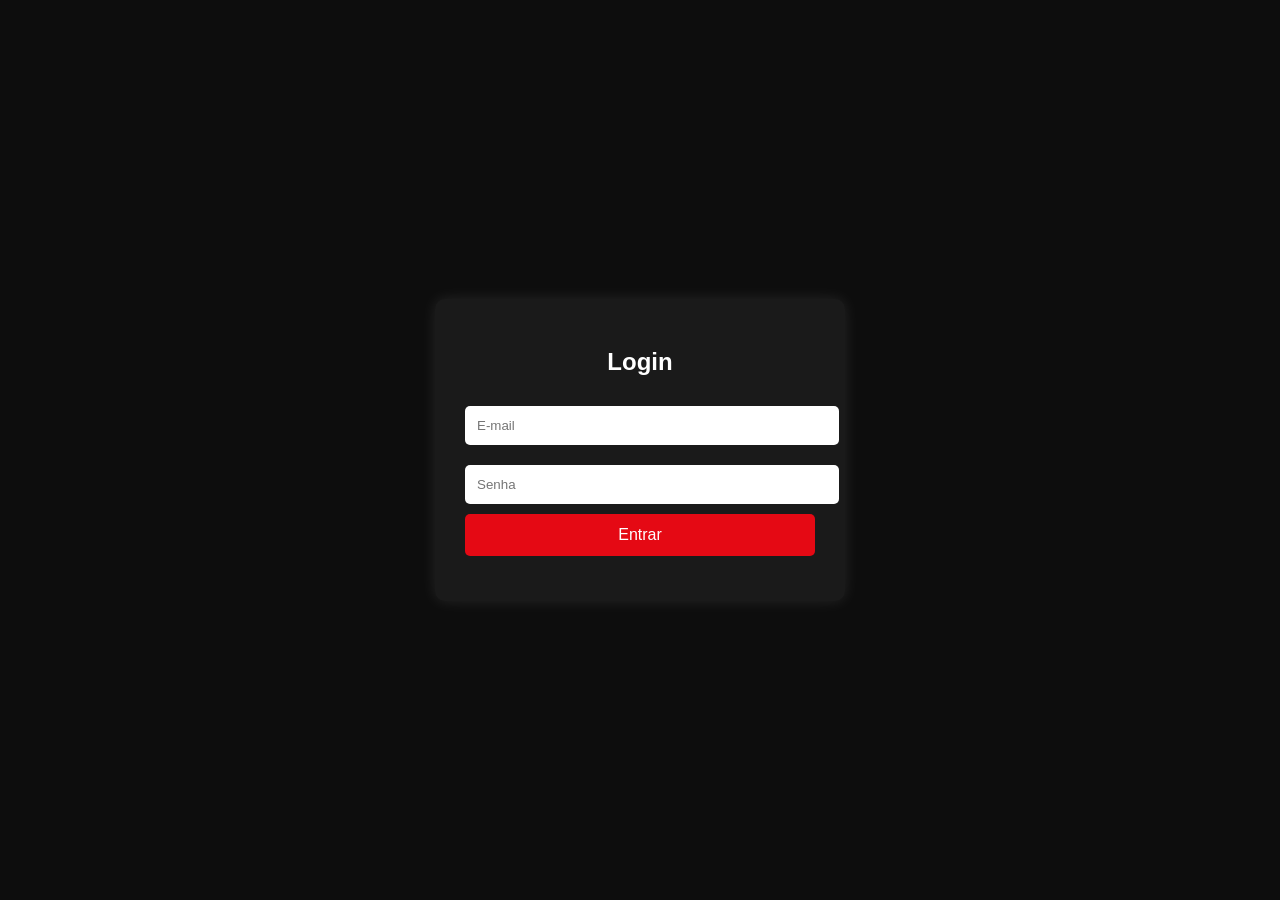
==== index.html @ 552edd0a "iniciando o front" ====
<!DOCTYPE html>
<html lang="pt-BR">
<head>
  <meta charset="UTF-8">
  <title>Login - UniFECAF FLIX</title>
  <style>
    body {
      background: #0d0d0d;
      color: #fff;
      font-family: Arial, sans-serif;
      display: flex;
      justify-content: center;
      align-items: center;
      height: 100vh;
      margin: 0;
    }

    .login-box {
      background: #1a1a1a;
      padding: 30px;
      border-radius: 10px;
      width: 350px;
      box-shadow: 0 0 15px rgba(255,255,255,0.1);
    }

    h2 {
      text-align: center;
      margin-bottom: 20px;
    }

    input {
      width: 100%;
      padding: 12px;
      margin: 10px 0;
      border: none;
      border-radius: 5px;
    }

    button {
      width: 100%;
      padding: 12px;
      background: #e50914;
      border: none;
      color: white;
      font-size: 16px;
      border-radius: 5px;
      cursor: pointer;
    }

    button:hover {
      background: #b20710;
    }

    .msg {
      margin-top: 15px;
      text-align: center;
      font-size: 14px;
    }
  </style>
</head>
<body>

  <div class="login-box">
    <h2>Login</h2>

    <input type="email" id="email" placeholder="E-mail">
    <input type="password" id="senha" placeholder="Senha">

    <button onclick="logar()">Entrar</button>

    <div class="msg" id="msg"></div>
  </div>

  <script>
    async function logar() {
      const email = document.getElementById("email").value;
      const senha = document.getElementById("senha").value;
      const msg = document.getElementById("msg");

      msg.innerHTML = "Validando...";

      try {
        const response = await fetch("http://localhost:8080/v1/fecaf-flix/login", {
          method: "POST",
          headers: { "Content-Type": "application/json" },
          body: JSON.stringify({ email, senha })
        });

        const data = await response.json();

        if (!response.ok) {
          msg.innerHTML = `<span style="color:red">${data.erro}</span>`;
          return;
        }

        // Salva o token no navegador
        localStorage.setItem("token", data.token);

        msg.innerHTML = `<span style="color:lightgreen">Login realizado!</span>`;

        // Redirecionar para outra página
        setTimeout(() => {
          window.location.href = "home.html";
        }, 1000);

      } catch (error) {
        msg.innerHTML = `<span style="color:red">Erro ao conectar com a API</span>`;
      }
    }
  </script>

</body>
</html>
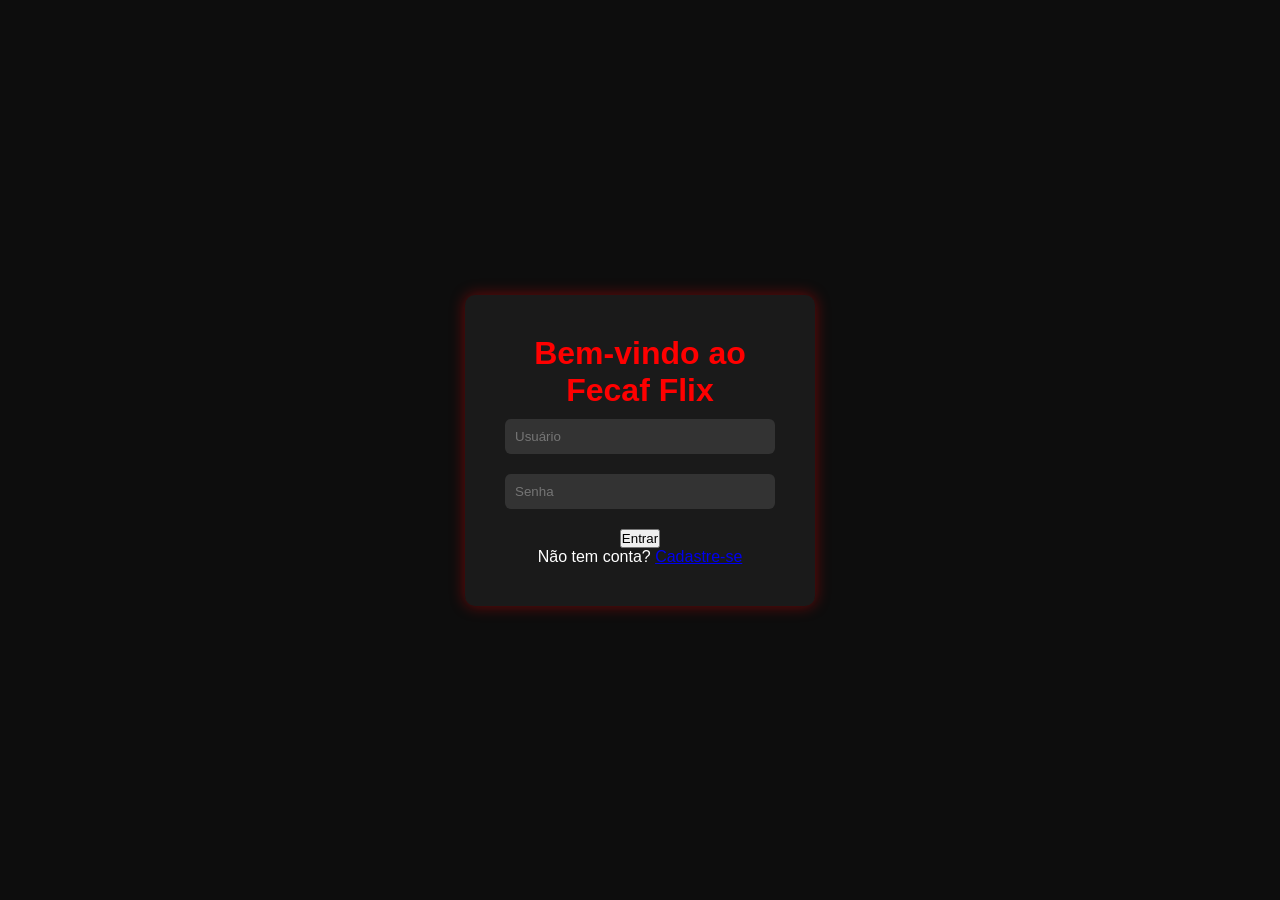
==== commit 81b9bf81: "criacao de novas paginas" ====
--- a/index.html
+++ b/index.html
@@ -2,112 +2,23 @@
 <html lang="pt-BR">
 <head>
   <meta charset="UTF-8">
-  <title>Login - UniFECAF FLIX</title>
-  <style>
-    body {
-      background: #0d0d0d;
-      color: #fff;
-      font-family: Arial, sans-serif;
-      display: flex;
-      justify-content: center;
-      align-items: center;
-      height: 100vh;
-      margin: 0;
-    }
-
-    .login-box {
-      background: #1a1a1a;
-      padding: 30px;
-      border-radius: 10px;
-      width: 350px;
-      box-shadow: 0 0 15px rgba(255,255,255,0.1);
-    }
-
-    h2 {
-      text-align: center;
-      margin-bottom: 20px;
-    }
-
-    input {
-      width: 100%;
-      padding: 12px;
-      margin: 10px 0;
-      border: none;
-      border-radius: 5px;
-    }
-
-    button {
-      width: 100%;
-      padding: 12px;
-      background: #e50914;
-      border: none;
-      color: white;
-      font-size: 16px;
-      border-radius: 5px;
-      cursor: pointer;
-    }
-
-    button:hover {
-      background: #b20710;
-    }
-
-    .msg {
-      margin-top: 15px;
-      text-align: center;
-      font-size: 14px;
-    }
-  </style>
+  <meta name="viewport" content="width=device-width, initial-scale=1.0">
+  <title>Fecaf Flix - Login</title>
+  <link rel="stylesheet" href="public/css/loginAdm.css">
 </head>
 <body>
+  <main class="login-container">
+    <h1>Bem-vindo ao Fecaf Flix</h1>
 
-  <div class="login-box">
-    <h2>Login</h2>
+    <form id="form-login">
+      <input class="input-group type="text" id="nome" placeholder="Usuário" required>
+      <input class="input-group type="password" id="senha" placeholder="Senha" required>
+      <button type="submit">Entrar</button>
+    </form>
 
-    <input type="email" id="email" placeholder="E-mail">
-    <input type="password" id="senha" placeholder="Senha">
+    <p>Não tem conta? <a href="#" id="btn-cadastrar">Cadastre-se</a></p>
+  </main>
 
-    <button onclick="logar()">Entrar</button>
-
-    <div class="msg" id="msg"></div>
-  </div>
-
-  <script>
-    async function logar() {
-      const email = document.getElementById("email").value;
-      const senha = document.getElementById("senha").value;
-      const msg = document.getElementById("msg");
-
-      msg.innerHTML = "Validando...";
-
-      try {
-        const response = await fetch("http://localhost:8080/v1/fecaf-flix/login", {
-          method: "POST",
-          headers: { "Content-Type": "application/json" },
-          body: JSON.stringify({ email, senha })
-        });
-
-        const data = await response.json();
-
-        if (!response.ok) {
-          msg.innerHTML = `<span style="color:red">${data.erro}</span>`;
-          return;
-        }
-
-        // Salva o token no navegador
-        localStorage.setItem("token", data.token);
-
-        msg.innerHTML = `<span style="color:lightgreen">Login realizado!</span>`;
-
-        // Redirecionar para outra página
-        setTimeout(() => {
-          window.location.href = "home.html";
-        }, 1000);
-
-      } catch (error) {
-        msg.innerHTML = `<span style="color:red">Erro ao conectar com a API</span>`;
-      }
-    }
-  </script>
-
+  <script src="public/js/login.js"></script>
 </body>
 </html>
--- a/public/css/loginAdm.css
+++ b/public/css/loginAdm.css
@@ -0,0 +1,76 @@
+* {
+    margin: 0;
+    padding: 0;
+    box-sizing: border-box;
+    font-family: Arial, Helvetica, sans-serif;
+}
+
+body {
+    background: #0d0d0d;
+    color: #fff;
+    display: flex;
+    justify-content: center;
+    align-items: center;
+    height: 100vh;
+}
+
+.login-container {
+    background: #1a1a1a;
+    padding: 40px;
+    width: 350px;
+    border-radius: 10px;
+    box-shadow: 0 0 15px rgba(255, 0, 0, 0.4);
+    text-align: center;
+}
+
+h1 {
+    color: #ff0000;
+    margin-bottom: 10px;
+}
+
+h2 {
+    margin-bottom: 25px;
+    font-weight: 300;
+}
+
+.input-group {
+    text-align: left;
+    margin-bottom: 20px;
+}
+
+label {
+    font-size: 14px;
+    margin-bottom: 5px;
+    display: block;
+}
+
+input {
+    width: 100%;
+    padding: 10px;
+    border-radius: 6px;
+    border: none;
+    outline: none;
+    background: #333;
+    color: #fff;
+}
+
+.btn {
+    width: 100%;
+    padding: 12px;
+    background: #ff0000;
+    border: none;
+    border-radius: 6px;
+    color: #fff;
+    font-size: 16px;
+    cursor: pointer;
+}
+
+.btn:hover {
+    background: #cc0000;
+}
+
+.erro {
+    margin-top: 15px;
+    color: #ff4d4d;
+    font-size: 14px;
+}
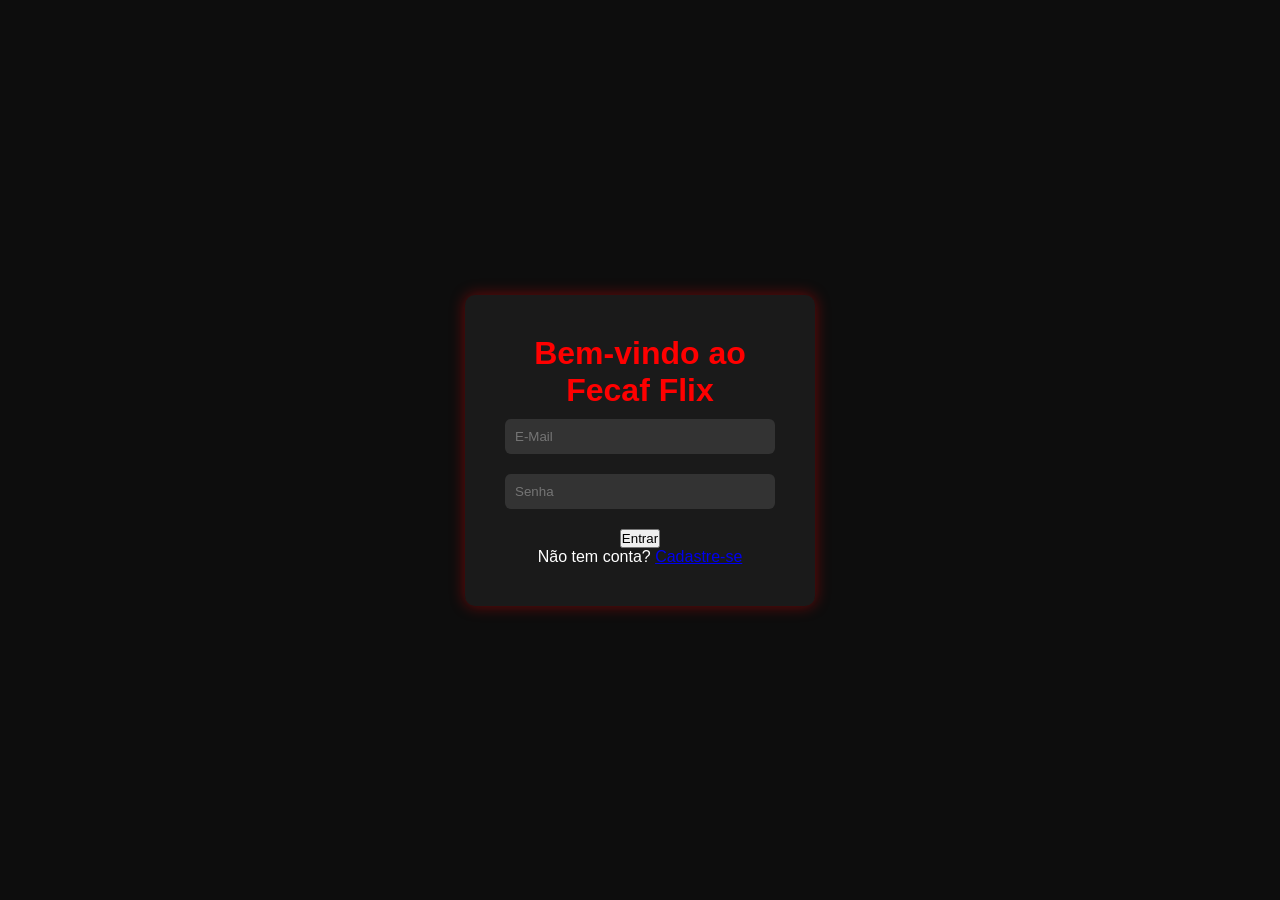
==== commit fd0e398e: "correcao login" ====
--- a/index.html
+++ b/index.html
@@ -5,13 +5,14 @@
   <meta name="viewport" content="width=device-width, initial-scale=1.0">
   <title>Fecaf Flix - Login</title>
   <link rel="stylesheet" href="public/css/loginAdm.css">
+  <script src="public/js/login.js" defer></script>
 </head>
 <body>
   <main class="login-container">
     <h1>Bem-vindo ao Fecaf Flix</h1>
 
     <form id="form-login">
-      <input class="input-group type="text" id="nome" placeholder="Usuário" required>
+      <input class="input-group type="text" id="email" placeholder="E-Mail" required>
       <input class="input-group type="password" id="senha" placeholder="Senha" required>
       <button type="submit">Entrar</button>
     </form>
@@ -19,6 +20,6 @@
     <p>Não tem conta? <a href="#" id="btn-cadastrar">Cadastre-se</a></p>
   </main>
 
-  <script src="public/js/login.js"></script>
+  
 </body>
 </html>
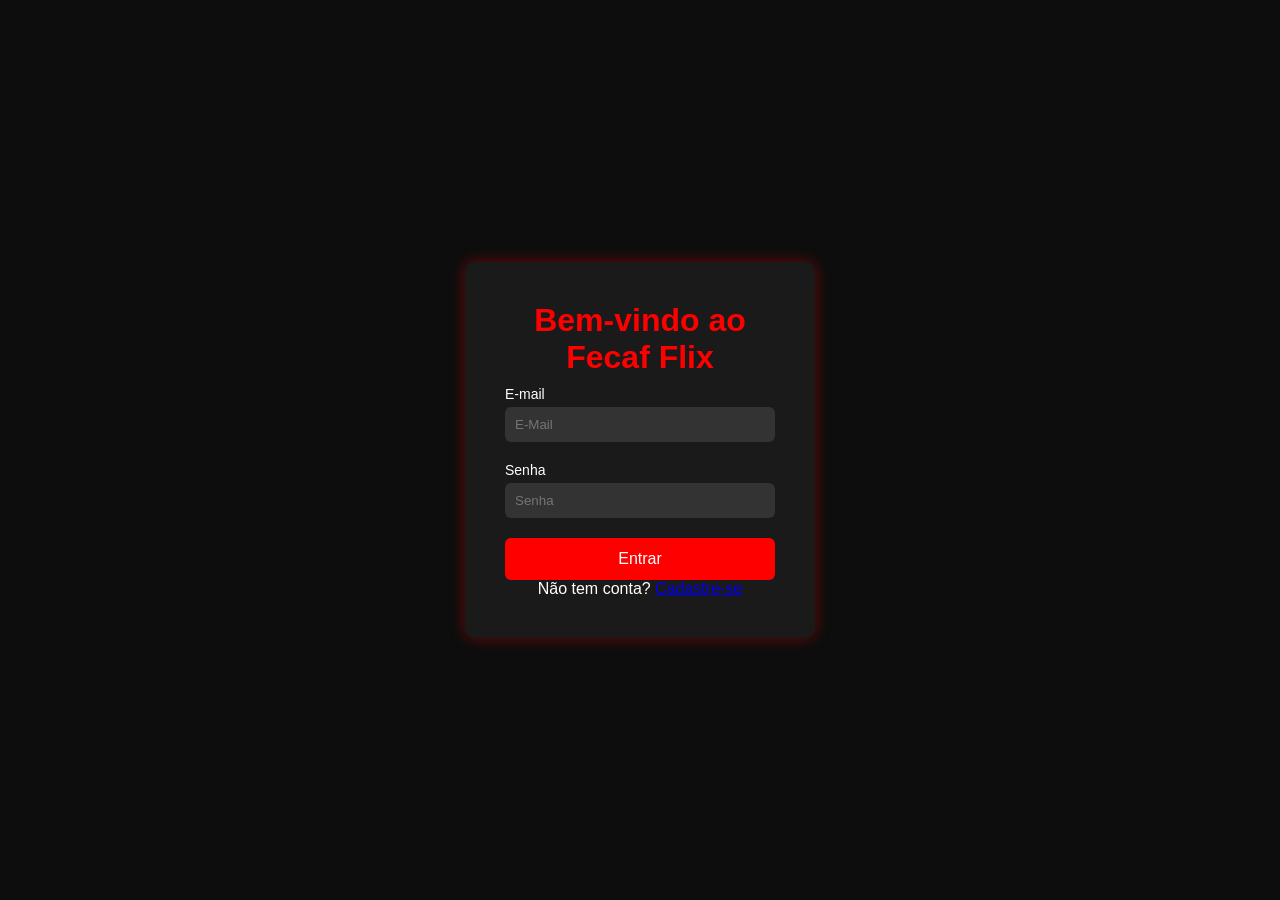
==== commit 85355fcc: "ajuste index" ====
--- a/index.html
+++ b/index.html
@@ -12,9 +12,27 @@
     <h1>Bem-vindo ao Fecaf Flix</h1>
 
     <form id="form-login">
-      <input class="input-group type="text" id="email" placeholder="E-Mail" required>
-      <input class="input-group type="password" id="senha" placeholder="Senha" required>
-      <button type="submit">Entrar</button>
+        <div class="input-group">
+            <label for="email">E-mail</label>
+            <input
+                type="email"
+                id="email"
+                placeholder="E-Mail"
+                required
+            >
+        </div>
+
+        <div class="input-group">
+            <label for="senha">Senha</label>
+            <input
+                type="password"
+                id="senha"
+                placeholder="Senha"
+                required
+            >
+        </div>
+
+        <button class="btn" type="submit">Entrar</button>
     </form>
 
     <p>Não tem conta? <a href="#" id="btn-cadastrar">Cadastre-se</a></p>
--- a/public/css/loginAdm.css
+++ b/public/css/loginAdm.css
@@ -74,3 +74,12 @@
     color: #ff4d4d;
     font-size: 14px;
 }
+
+.modal-cadastro {
+    position: fixed;
+    inset: 0;
+    background: rgba(0, 0, 0, 0.8);
+    display: flex;
+    justify-content: center;
+    align-items: center;
+}
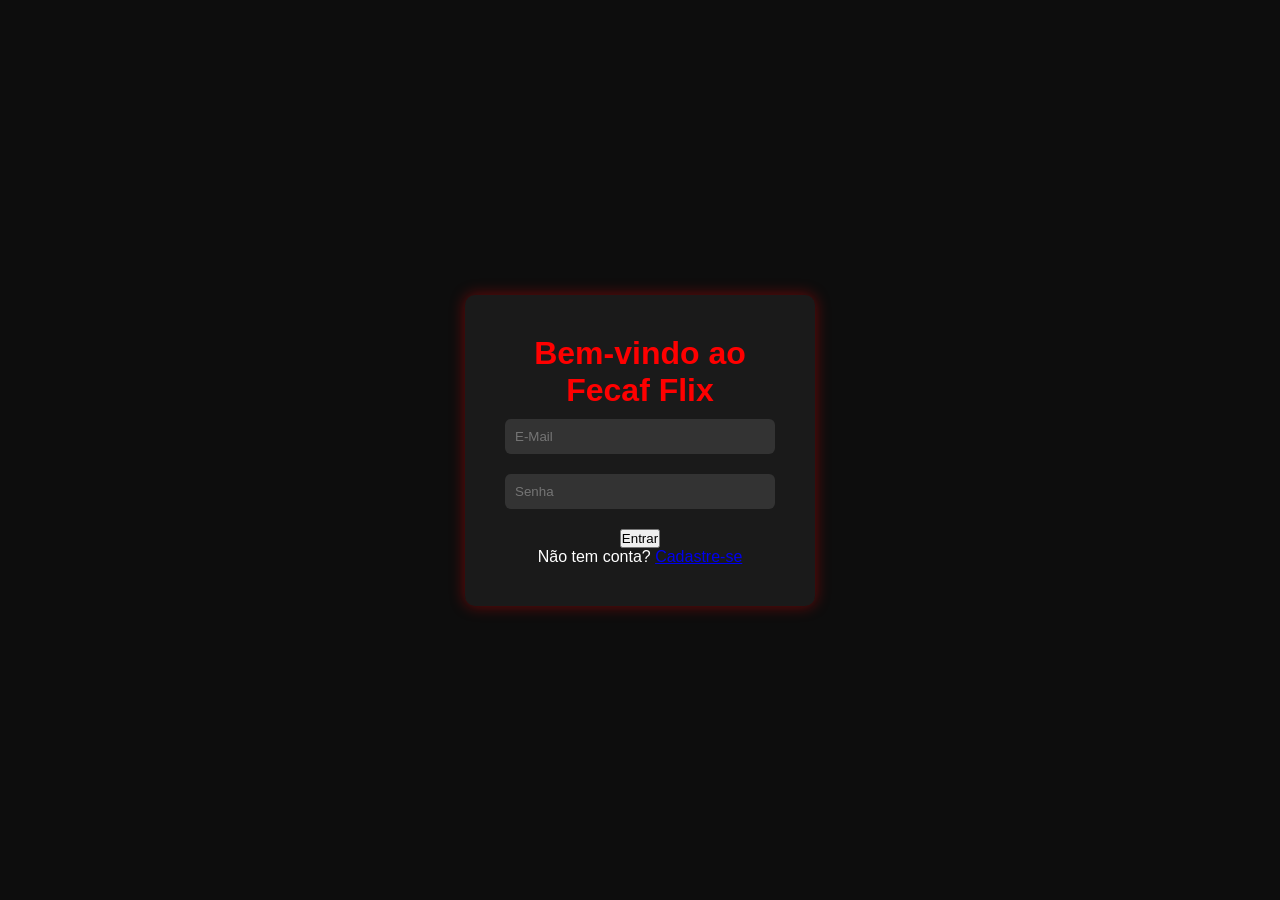
==== commit 65353e12: "index" ====
--- a/index.html
+++ b/index.html
@@ -11,29 +11,11 @@
   <main class="login-container">
     <h1>Bem-vindo ao Fecaf Flix</h1>
 
-    <form id="form-login">
-        <div class="input-group">
-            <label for="email">E-mail</label>
-            <input
-                type="email"
-                id="email"
-                placeholder="E-Mail"
-                required
-            >
-        </div>
-
-        <div class="input-group">
-            <label for="senha">Senha</label>
-            <input
-                type="password"
-                id="senha"
-                placeholder="Senha"
-                required
-            >
-        </div>
-
-        <button class="btn" type="submit">Entrar</button>
-    </form>
+      <form id="form-login">
+        <input class="input-group" type="text" id="email" placeholder="E-Mail" required>
+        <input class="input-group" type="password" id="senha" placeholder="Senha" required>
+        <button type="submit">Entrar</button>
+      </form>
 
     <p>Não tem conta? <a href="#" id="btn-cadastrar">Cadastre-se</a></p>
   </main>
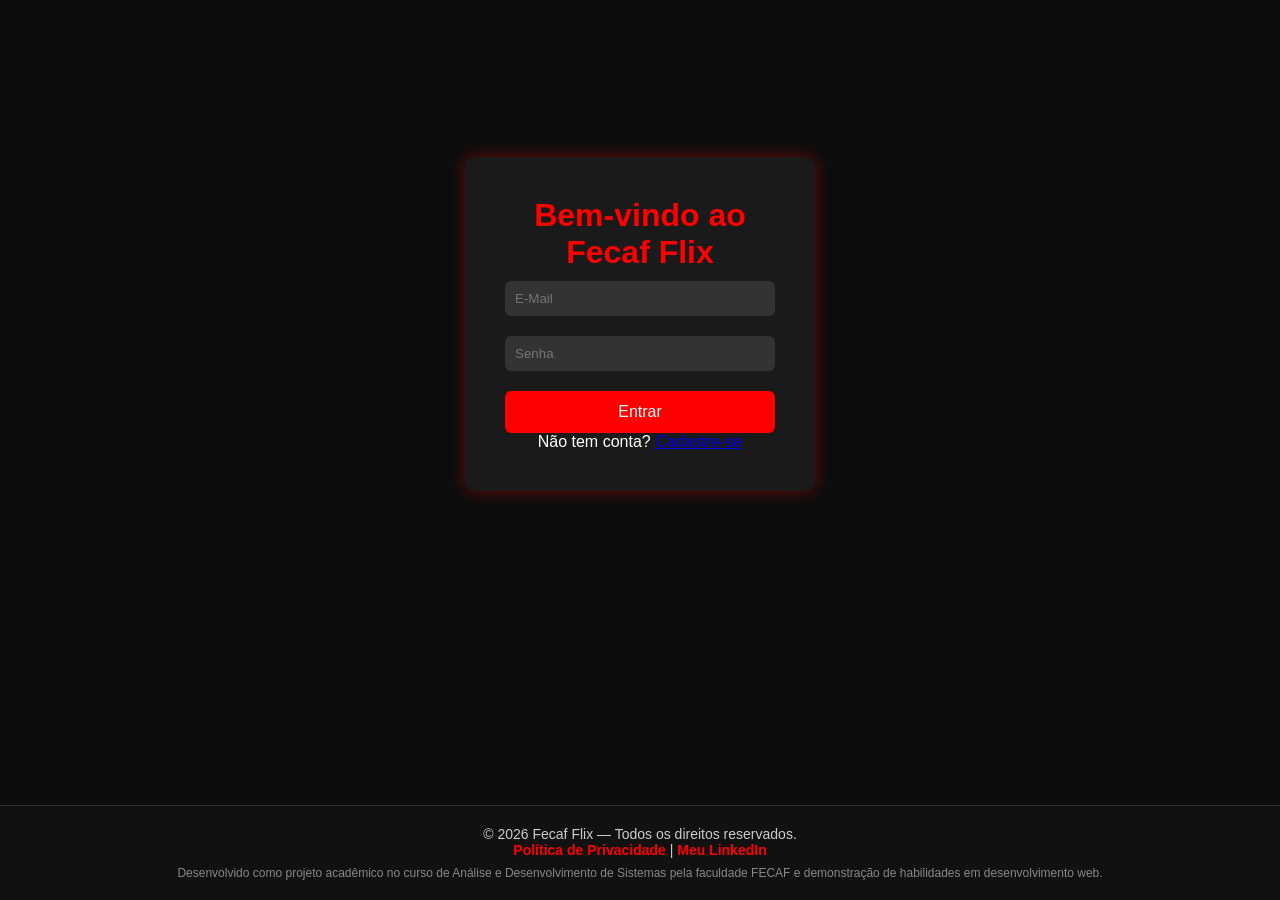
==== commit 7d0ec1f4: "politica de privacidade e footer" ====
--- a/index.html
+++ b/index.html
@@ -8,18 +8,69 @@
   <script src="public/js/login.js" defer></script>
 </head>
 <body>
-  <main class="login-container">
-    <h1>Bem-vindo ao Fecaf Flix</h1>
+    <div class="page-wrapper">
+      <main class="login-container">
+        <h1>Bem-vindo ao Fecaf Flix</h1>
 
-      <form id="form-login">
-        <input class="input-group" type="text" id="email" placeholder="E-Mail" required>
-        <input class="input-group" type="password" id="senha" placeholder="Senha" required>
-        <button type="submit">Entrar</button>
+    <form id="form-login">
+      <input class="input-group" type="email" id="loginEmail" placeholder="E-Mail" required>
+      <input class="input-group" type="password" id="loginSenha" placeholder="Senha" required>
+      <button type="submit" class="btn">Entrar</button>
+    </form>
+
+    <p>Não tem conta? <a href="#" id="btn-cadastrar">Cadastre-se</a></p>
+
+    <div class="login-container" id="cadastroContainer" style="display: none;">
+      <h2>Cadastro</h2>
+
+      <form id="formCadastro">
+          <div class="input-group">
+              <label for="cadEmail">E-mail</label>
+              <input type="email" id="cadEmail" required>
+          </div>
+
+          <div class="input-group">
+              <label for="cadNome">Nome</label>
+              <input type="text" id="cadNome" required>
+          </div>
+
+          <div class="input-group">
+              <label for="cadSobrenome">Sobrenome</label>
+              <input type="text" id="cadSobrenome" required>
+          </div>
+
+          <div class="input-group">
+              <label for="cadDataNascimento">Data de Nascimento</label>
+              <input type="date" id="cadDataNascimento" required>
+          </div>
+
+          <div class="input-group">
+              <label for="cadSenha">Senha</label>
+              <input type="password" id="cadSenha" required>
+          </div>
+
+          <button type="submit" class="btn">Cadastrar</button>
       </form>
 
-    <p>Não tem conta? <a href="#" id="btn-cadastrar">Cadastre-se</a></p>
-  </main>
+      <p id="mensagem" class="erro"></p>
+    </div>
 
-  
+      </main>
+
+      <footer class="footer">
+      <p>© 2026 Fecaf Flix — Todos os direitos reservados.</p>
+
+      <p>
+        <a href="politica-de-privacidade.html" target="_blank">Política de Privacidade</a> |
+        <a href="https://www.linkedin.com/in/william-kerpen/" target="_blank">Meu LinkedIn</a>
+      </p>
+
+      <p class="sobre">
+                    Desenvolvido como projeto acadêmico no curso de
+            Análise e Desenvolvimento de Sistemas pela faculdade FECAF e demonstração de habilidades em desenvolvimento web.
+      </p>
+      </footer>
+
+  </div>  
 </body>
 </html>
--- a/public/css/loginAdm.css
+++ b/public/css/loginAdm.css
@@ -8,10 +8,25 @@
 body {
     background: #0d0d0d;
     color: #fff;
+    margin: 0;
+    min-height: 100vh;
+}
+
+.page-wrapper {
+    min-height: 100vh;
     display: flex;
-    justify-content: center;
-    align-items: center;
-    height: 100vh;
+    flex-direction: column;
+}
+
+/* main centralizado, mas sem brigar com o footer */
+.login-container {
+    background: #1a1a1a;
+    padding: 40px;
+    width: 350px;
+    border-radius: 10px;
+    box-shadow: 0 0 15px rgba(255, 0, 0, 0.4);
+    text-align: center;
+    margin: auto; /* centraliza dentro do page-wrapper */
 }
 
 .login-container {
@@ -82,4 +97,31 @@
     display: flex;
     justify-content: center;
     align-items: center;
+}
+
+/* footer sempre embaixo */
+.footer {
+    margin-top: auto;
+    padding: 20px;
+    text-align: center;
+    color: #ccc;
+    font-size: 14px;
+    background: #111;
+    border-top: 1px solid #333;
+}
+
+.footer a {
+    color: #ff0000;
+    text-decoration: none;
+    font-weight: bold;
+}
+
+.footer a:hover {
+    text-decoration: underline;
+}
+
+.footer .sobre {
+    margin-top: 8px;
+    font-size: 12px;
+    color: #888;
 }
